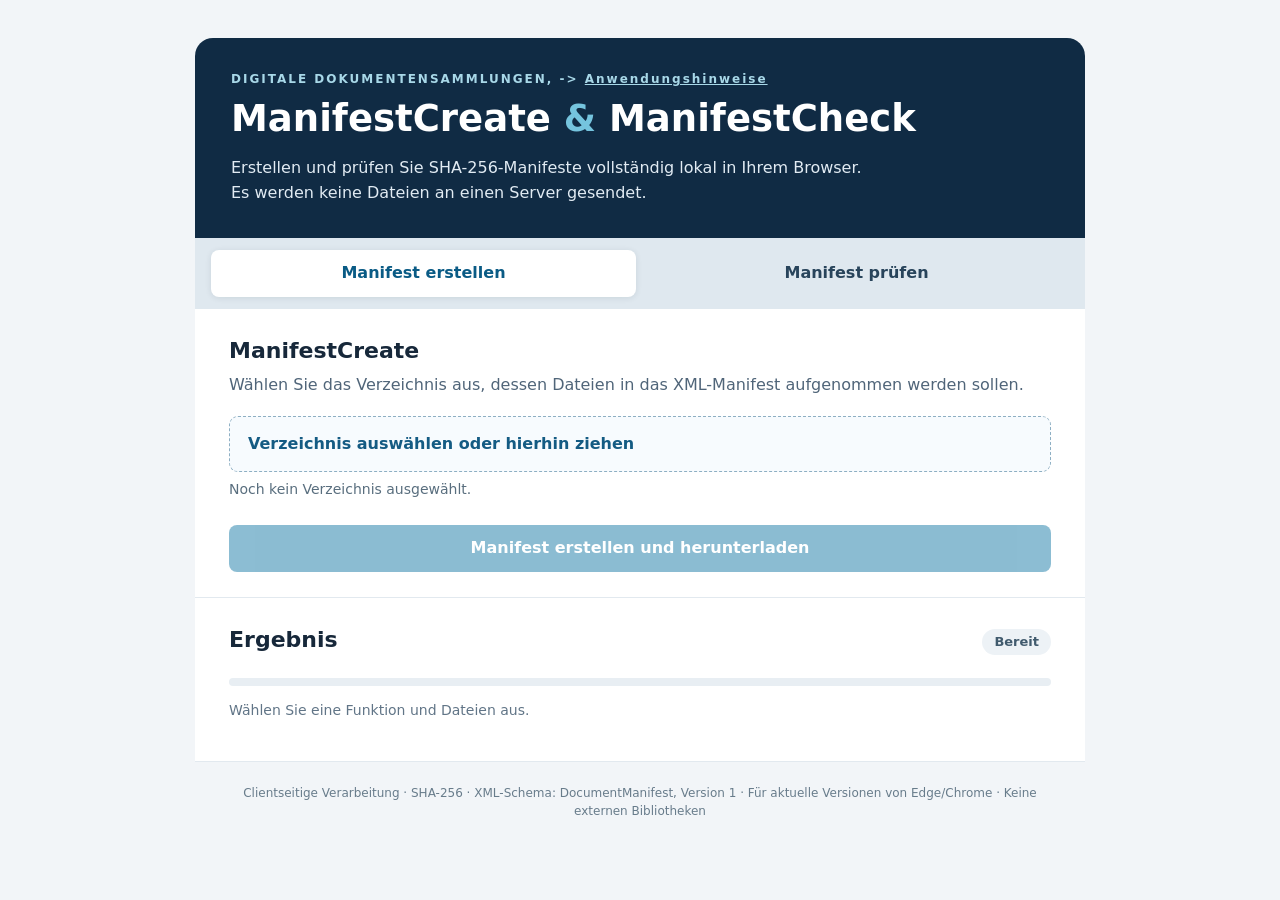
==== ManfestWebApp/index.html @ 49aa49d7 "init" ====
<!- ManifestCreate / ManifestCheck – Browser-Version, Bernhard Simon Bock, 2026 ->
<!- https://github.com/bwk-germany/sha256 ->

<!doctype html>
<html lang="de"><head><meta charset="utf-8"><meta name="viewport" content="width=device-width,initial-scale=1">
<title>ManifestCreate / ManifestCheck – lokal im Browser</title><link rel="stylesheet" href="style.css"></head>
<body><main class="shell">
<header>
<div class="eyebrow">DIGITALE DOKUMENTENSAMMLUNGEN, -> <a class="manual" href="https://github.com/bwk-germany/SHA256" target="new">Anwendungshinweise</a> </div>

<h1>ManifestCreate <span>&</span> ManifestCheck</h1>
 
  
<p>Erstellen und prüfen Sie SHA-256-Manifeste vollständig lokal in Ihrem Browser.<br/>Es werden keine Dateien an einen Server gesendet.</p></header>
<nav aria-label="Werkzeug"><button id="tab-create" class="tab active" aria-selected="true">Manifest erstellen</button><button id="tab-check" class="tab" aria-selected="false">Manifest prüfen</button></nav>
<section id="panel-create" class="panel">
<h2>ManifestCreate</h2><p>Wählen Sie das Verzeichnis aus, dessen Dateien in das XML-Manifest aufgenommen werden sollen.</p>
<label class="picker">Verzeichnis auswählen oder hierhin ziehen<input id="create-folder" type="file" webkitdirectory directory multiple></label>
<div class="selected" id="create-selected">Noch kein Verzeichnis ausgewählt.</div>
<button id="create-start" class="primary" disabled>Manifest erstellen und herunterladen</button>
</section>
<section id="panel-check" class="panel hidden">
<h2>ManifestCheck</h2><p>Wählen Sie die XML-Manifestdatei und das zu prüfende Verzeichnis. Beide werden ausschließlich lokal gelesen.</p>
<label class="picker">XML-Manifest auswählen oder hierhin ziehen<input id="check-manifest" type="file" accept=".xml,text/xml,application/xml"></label>
<div class="selected" id="check-manifest-selected">Noch keine Manifestdatei ausgewählt.</div>
<label class="picker">Datenverzeichnis auswählen oder hierhin ziehen<input id="check-folder" type="file" webkitdirectory directory multiple></label>
<div class="selected" id="check-folder-selected">Noch kein Datenverzeichnis ausgewählt.</div>
<button id="check-start" class="primary" disabled>Prüfung starten</button>
</section>
<section class="results" aria-live="polite"><div class="result-head"><h2>Ergebnis</h2><span id="status" class="status">Bereit</span></div>
<div class="progress"><div id="progress-bar"></div></div><p id="progress-label" class="muted">Wählen Sie eine Funktion und Dateien aus.</p>
<pre id="result-log" class="log" tabindex="0"></pre><div id="downloads" class="downloads"></div></section>
<footer>Clientseitige Verarbeitung · SHA-256 · XML-Schema: DocumentManifest, Version 1 · Für aktuelle Versionen von Edge/Chrome · Keine externen Bibliotheken</footer>
</main><script src="sha256.js"></script><script src="app.js"></script></body></html>
---- ManfestWebApp/style.css ----
* {
    box-sizing:border-box;
}

body {
    margin:0;
    background:#f2f5f8;
    color:#17283a;
    font:16px/1.55 system-ui,-apple-system,"Segoe UI",sans-serif;
}

.shell {
    max-width:930px;
    margin:38px auto;
    padding:0 20px;
}

header {
    padding:32px 36px;
    background:#102b44;
    color:#fff;
    border-radius:18px 18px 0 0;
}

h1 {
    font-size:clamp(25px,4vw,37px);
    line-height:1.18;
    margin:8px 0 14px;
}

h1 span {
    color:#75c4de;
}

.eyebrow {
    font-size:12px;
    letter-spacing:2px;
    color:#a8d8e8;
    font-weight:700;
}
.manual {
    font-size:12px;
    letter-spacing:2px;
    color:#a8d8e8;
    font-weight:700;
    text-align: right;
}
.manual.a {
    font-size:12px;
    letter-spacing:2px;
    color:#a8d8e8;
    font-weight:700;
    text-align: right;
}

header p {
    max-width:750px;
    color:#e1ebf3;
    margin-bottom:0;
}

nav {
    display:flex;
    background:#dfe8ef;
    gap:8px;
    padding:12px 16px;
}

button {
    font:inherit;
    cursor:pointer;
    border:0;
    border-radius:8px;
    padding:11px 17px;
    font-weight:650;
}

.tab {
    flex:1;
    background:transparent;
    color:#28445b;
}

.tab.active {
    background:#fff;
    color:#0a5b85;
    box-shadow:0 1px 6px #0a243119;
}

.panel,.results {
    background:white;
    padding:25px 34px;
    border-bottom:1px solid #e2e9ef;
}

.panel h2,.results h2 {
    font-size:22px;
    margin:0 0 5px;
}

.panel p {
    color:#506579;
    margin-top:0;
}

.hidden {
    display:none;
}

.picker {
    display:block;
    position:relative;
    overflow:hidden;
    border:1px dashed #8eafc3;
    background:#f7fbfe;
    color:#145b83;
    padding:15px 18px;
    border-radius:9px;
    font-weight:650;
    cursor:pointer;
    margin-top:18px;
}

.picker:hover {
    background:#e9f5fb;
}

.picker input {
    position:absolute;
    opacity:0;
    inset:0;
    width:100%;
    height:100%;
    cursor:pointer;
}

.selected {
    font-size:14px;
    color:#596e7e;
    margin:7px 0 14px;
    overflow-wrap:anywhere;
}

.primary {
    background:#006d9d;
    color:white;
    width:100%;
    margin-top:10px;
}

.primary:hover:not(:disabled) {
    background:#00547a;
}

button:disabled {
    opacity:.45;
    cursor:not-allowed;
}

.result-head {
    display:flex;
    align-items:center;
    justify-content:space-between;
    gap:10px;
}

.status {
    background:#edf2f6;
    color:#415b6e;
    border-radius:99px;
    padding:3px 12px;
    font-size:13px;
    font-weight:700;
}

.status.good {
    background:#e5f5e8;
    color:#176a32;
}

.status.bad {
    background:#ffebe9;
    color:#a22b22;
}

.progress {
    height:8px;
    background:#e8eef3;
    border-radius:99px;
    overflow:hidden;
    margin:16px 0 8px;
}

#progress-bar {
    width:0;
    height:100%;
    background:#0084b7;
    transition:width .1s;
}

.muted {
    color:#617587;
    font-size:14px;
}

.log {
    font:13px/1.55 Consolas,Monaco,monospace;
    background:#f5f7fa;
    border:1px solid #e3eaf0;
    padding:14px;
    white-space:pre-wrap;
    overflow-wrap:anywhere;
    min-height:70px;
    max-height:360px;
    overflow:auto;
}

.log:empty {
    display:none;
}

.downloads {
    display:flex;
    gap:10px;
    flex-wrap:wrap;
}

.download {
    display:inline-block;
    background:#e8f5fc;
    border:1px solid #b7d9e9;
    color:#075e8b;
    text-decoration:none;
    border-radius:8px;
    padding:9px 15px;
    font-weight:650;
}

footer {
    font-size:12px;
    text-align:center;
    color:#687c8b;
    padding:22px;
}

@media(max-width:600px) {
    .shell {
        margin:0;
        padding:0;
    }

    header {
        border-radius:0;
        padding:24px;
    }

    .panel,.results {
        padding:22px;
    }

    nav {
        padding:9px;
    }

    .tab {
        font-size:14px;
        padding:10px 5px;
    }

}

.picker.dragover {
    background:#d9f0fc;
    border-color:#006d9d;
    outline:2px solid #006d9d;
}
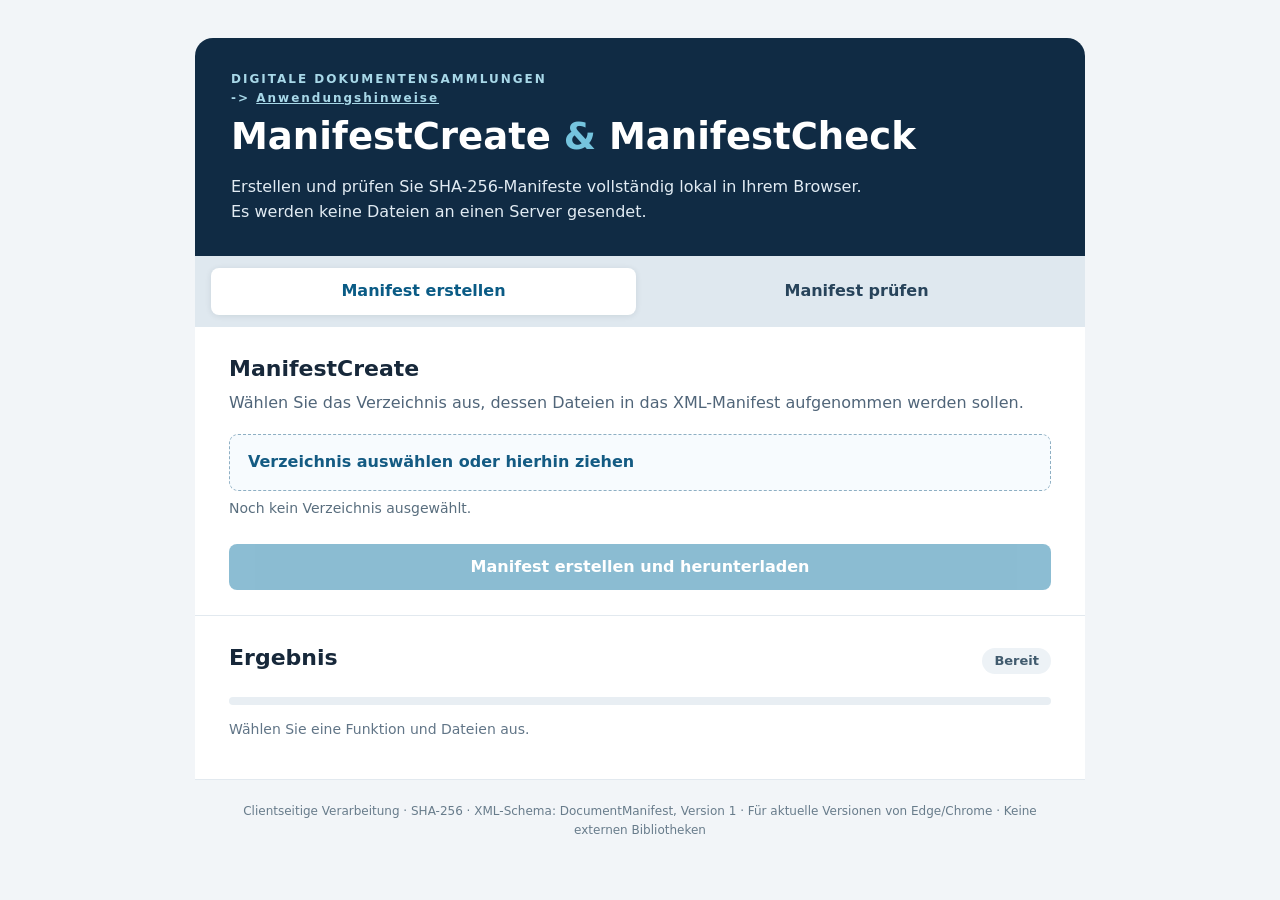
==== commit 890a0aa1: "init" ====
--- a/ManfestWebApp/index.html
+++ b/ManfestWebApp/index.html
@@ -1,12 +1,14 @@
-<!- ManifestCreate / ManifestCheck – Browser-Version, Bernhard Simon Bock, 2026 ->
-<!- https://github.com/bwk-germany/sha256 ->
-
 <!doctype html>
+<!--
+ManifestCreate / ManifestCheck
+Copyright (c) 2026 Bernhard Simon Bock
+SPDX-License-Identifier: MIT
+-->
 <html lang="de"><head><meta charset="utf-8"><meta name="viewport" content="width=device-width,initial-scale=1">
 <title>ManifestCreate / ManifestCheck – lokal im Browser</title><link rel="stylesheet" href="style.css"></head>
 <body><main class="shell">
 <header>
-<div class="eyebrow">DIGITALE DOKUMENTENSAMMLUNGEN, -> <a class="manual" href="https://github.com/bwk-germany/SHA256" target="new">Anwendungshinweise</a> </div>
+<div class="eyebrow">DIGITALE DOKUMENTENSAMMLUNGEN<BR/> -> <a class="manual" href="https://github.com/bwk-germany/SHA256/tree/main/ManifestWebApp" target="new">Anwendungshinweise</a> </div>
 
 <h1>ManifestCreate <span>&</span> ManifestCheck</h1>
  
